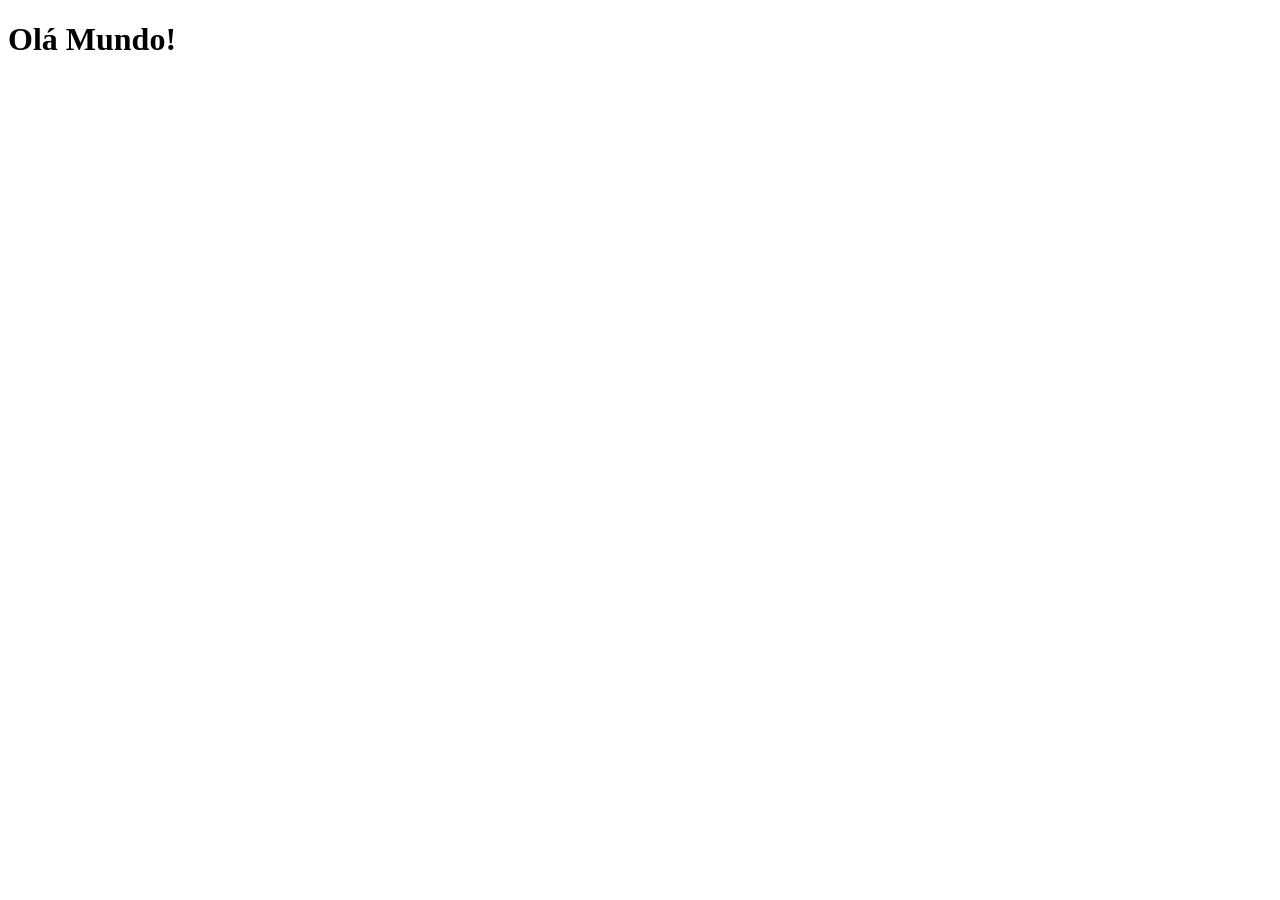
==== index.html @ 0f396c63 "Create index.html" ====
<!DOCTYPE html>
<html lang="pt-br">
<head>
    <meta charset="UTF-8">
    <meta name="viewport" content="width=device-width, initial-scale=1.0">
    <link rel="shortcut icon" href="favicon.ico" type="image/x-icon">
    <title>Projeto Redes Sociais</title>
</head>
<body>
    <h1>Olá Mundo!</h1>
</body>
</html>
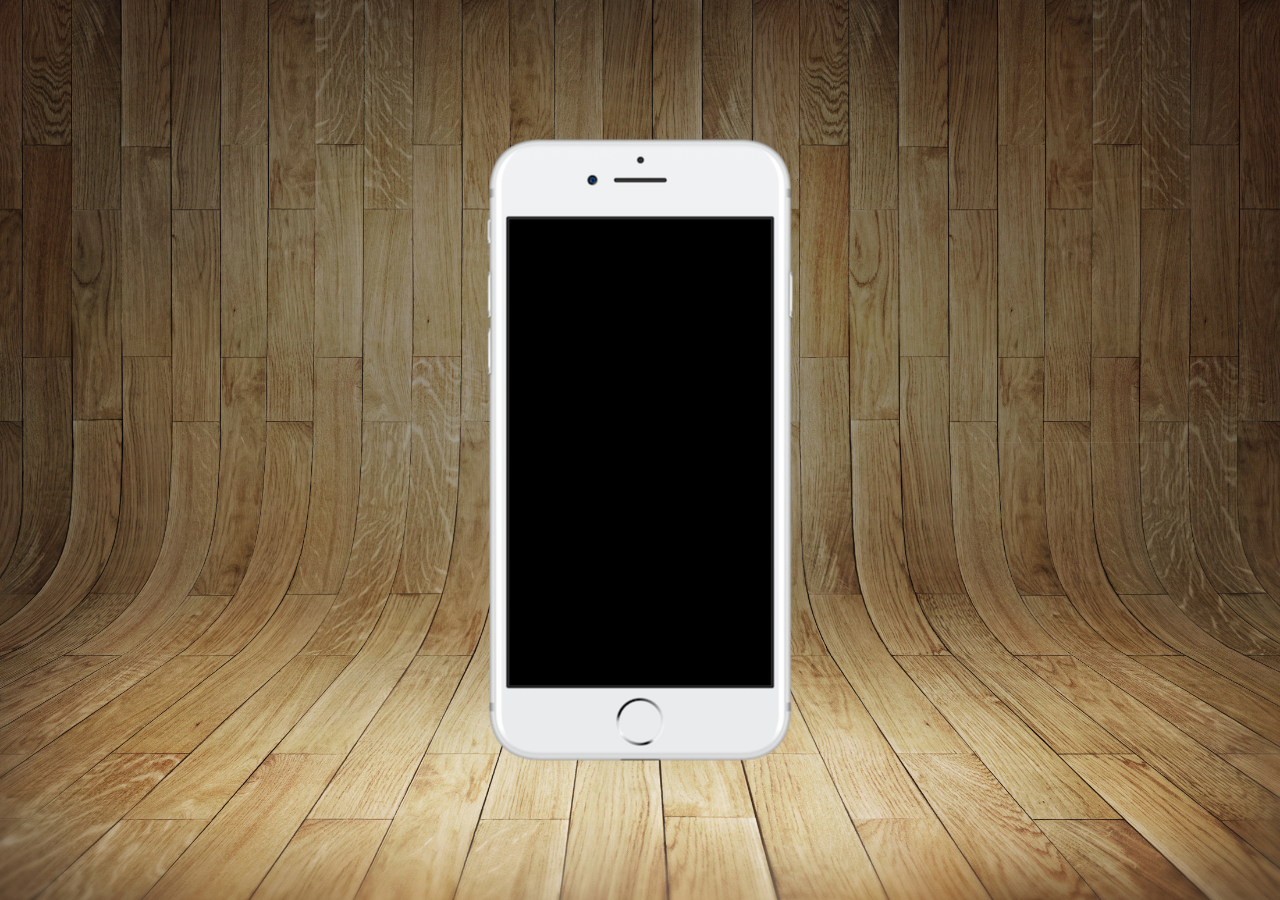
==== commit 1b7dd4bf: "criei o estilo do projeto" ====
--- a/index.html
+++ b/index.html
@@ -4,9 +4,17 @@
     <meta charset="UTF-8">
     <meta name="viewport" content="width=device-width, initial-scale=1.0">
     <link rel="shortcut icon" href="favicon.ico" type="image/x-icon">
+    <link rel="stylesheet" href="estilos/style.css">
     <title>Projeto Redes Sociais</title>
 </head>
 <body>
-    <h1>Olá Mundo!</h1>
+    <main>
+        <section id="telefone">
+
+        </section>
+        <section id="redes-sociais">
+
+        </section>
+    </main>
 </body>
 </html>
--- a/estilos/style.css
+++ b/estilos/style.css
@@ -0,0 +1,35 @@
+@charset "UTF-8";
+
+* {
+    margin: 0px;
+    padding: 0px;
+    font-family: Arial, Helvetica, sans-serif;
+}
+
+html, body {
+    height: 100vh;
+    width: 100vw;
+    background-color: black;
+}
+
+body {
+    background: url('../imagens/fundo-madeira.jpg') no-repeat top center;
+    background-size: cover;
+    background-attachment: fixed;
+}
+
+main {
+    position: relative;
+    height: 100vh;
+}
+
+section#telefone {
+    position: absolute;
+    top: 50%;
+    left: 50%;
+    transform: translate(-50%, -50%);
+
+    height: 627px;
+    width: 311px;
+    background: url('../imagens/frame-iphone.png') no-repeat;
+}
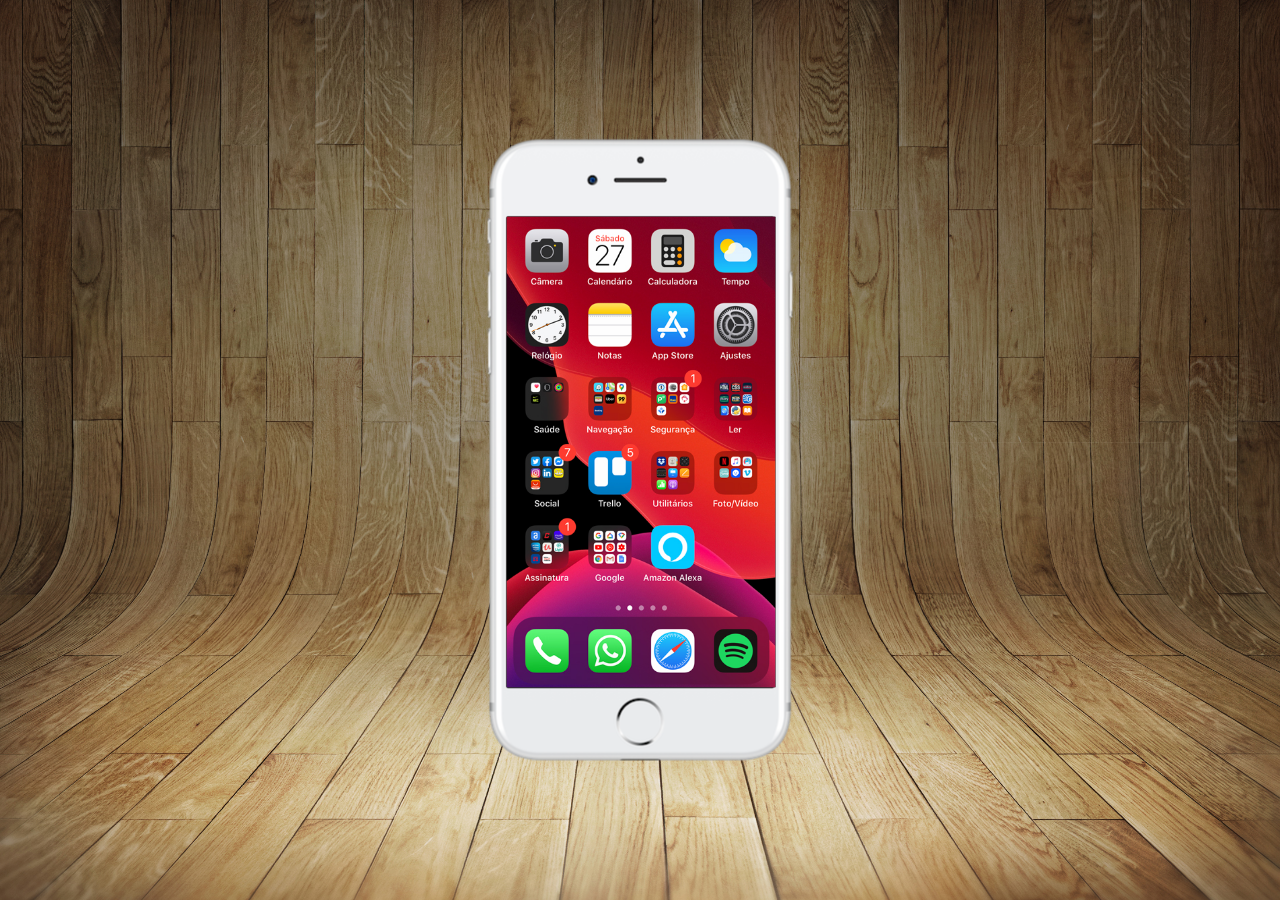
==== commit 4f57a791: "criei a tela home" ====
--- a/index.html
+++ b/index.html
@@ -10,7 +10,7 @@
 <body>
     <main>
         <section id="telefone">
-
+            <iframe src="home.html" name="tela" id="tela" frameborder="0" scrolling="no"></iframe>
         </section>
         <section id="redes-sociais">
 
--- a/estilos/style.css
+++ b/estilos/style.css
@@ -32,4 +32,12 @@
     height: 627px;
     width: 311px;
     background: url('../imagens/frame-iphone.png') no-repeat;
+}
+
+iframe#tela {
+    position: relative;
+    top: 80px;
+    left: 22px;
+    width: 269px;
+    height: 471px;
 }
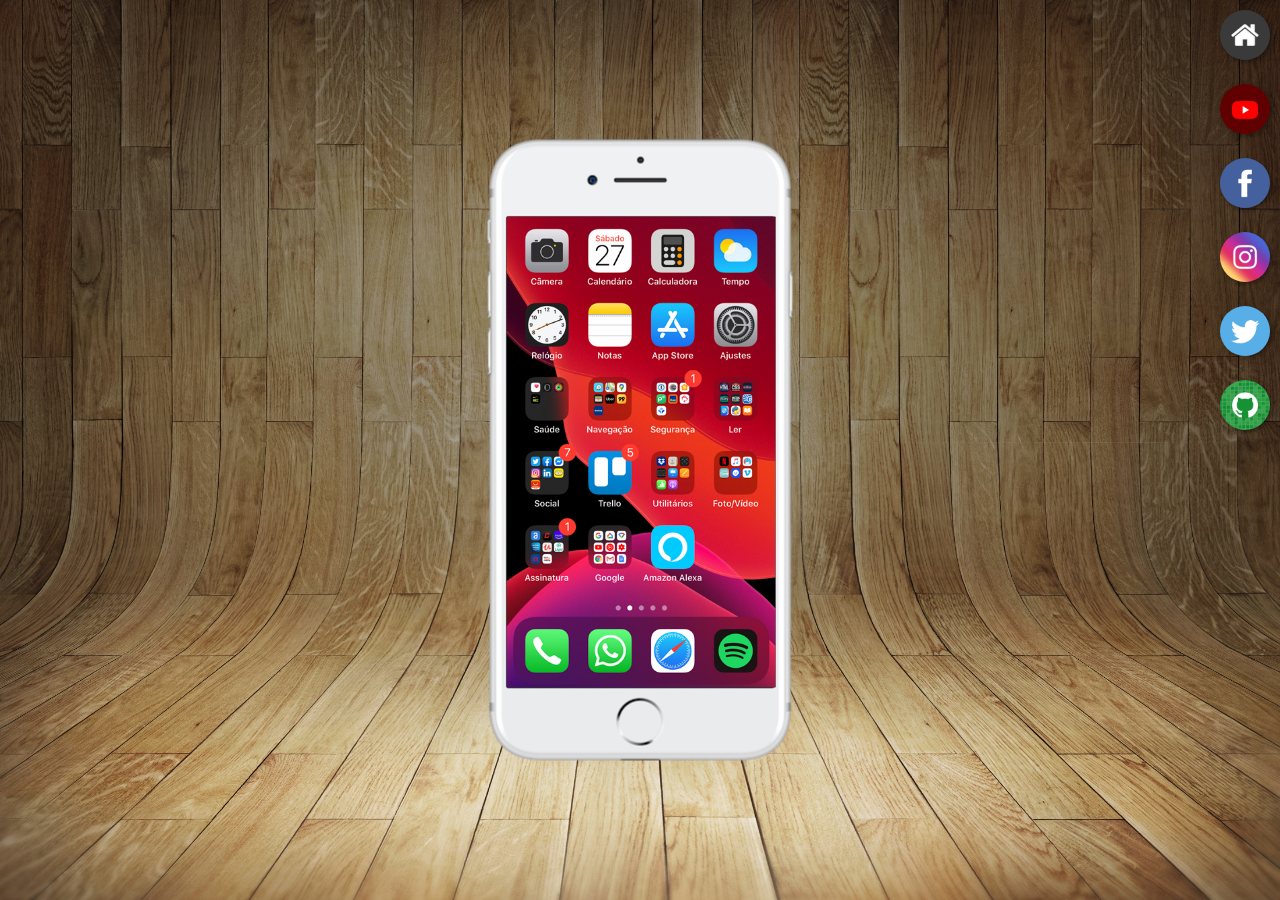
==== commit e4a1e83e: "criei botões na lateral" ====
--- a/index.html
+++ b/index.html
@@ -10,10 +10,17 @@
 <body>
     <main>
         <section id="telefone">
-            <iframe src="home.html" name="tela" id="tela" frameborder="0" scrolling="no"></iframe>
+            <iframe src="home.html" name="tela" id="tela" frameborder="0" scrolling="no">
+                seu navegador não é compatível com iframes
+            </iframe>
         </section>
         <section id="redes-sociais">
-
+            <a href="#" target="tela"><img src="imagens/logo-home.jpg" alt="home"></a><br>
+            <a href="#" target="tela"><img src="imagens/logo-youtube.jpg" alt="youtube"></a><br>
+            <a href="#" target="tela"><img src="imagens/logo-facebook.jpg" alt="facebook"></a><br>
+            <a href="#" target="tela"><img src="imagens/logo-instagram.jpg" alt="instagran"></a><br>
+            <a href="#" target="tela"><img src="imagens/logo-twitter.jpg" alt="twitter"></a><br>
+            <a href="#" target="tela"><img src="imagens/logo-github.jpg" alt=""></a>
         </section>
     </main>
 </body>
--- a/estilos/style.css
+++ b/estilos/style.css
@@ -40,4 +40,23 @@
     left: 22px;
     width: 269px;
     height: 471px;
+}
+
+section#redes-sociais{
+    text-align: right;
+}
+
+section#redes-sociais img{
+    width: 50px;
+    margin: 10px;
+    border-radius: 50%;
+    box-shadow: 2px 2px 5px rgba(0, 0, 0, 0.400);
+    box-sizing: border-box;
+}
+
+section#redes-sociais img:hover {
+    border: 2px solid white;
+    transform: translate(-3px, -3px);
+    box-shadow: 5px 5px 8px rgba(0, 0, 0, 0.616);
+    transition: transform .4s, border .6s;
 }
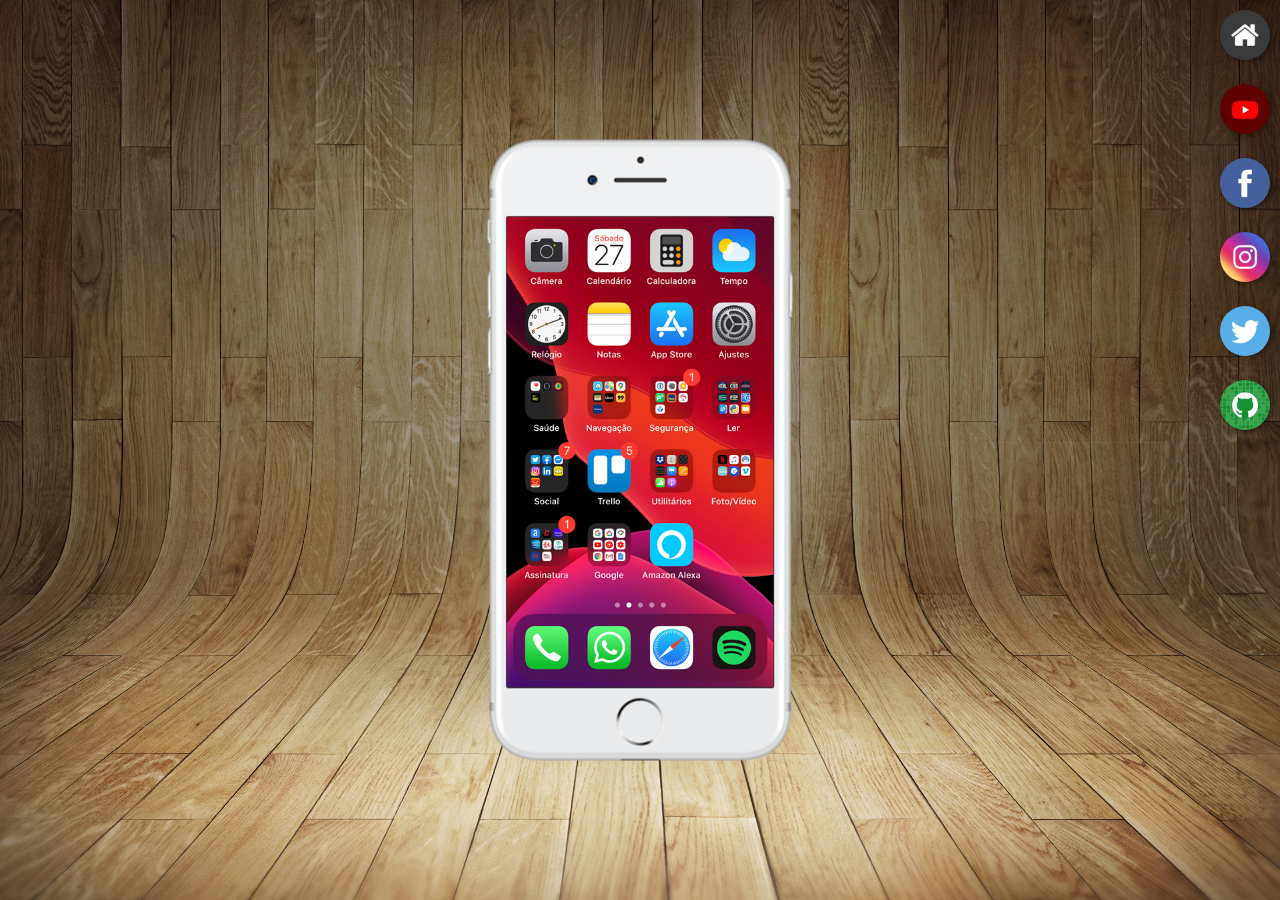
==== commit 10c1516f: "concluí demais paginas de rede social" ====
--- a/index.html
+++ b/index.html
@@ -10,17 +10,17 @@
 <body>
     <main>
         <section id="telefone">
-            <iframe src="home.html" name="tela" id="tela" frameborder="0" scrolling="no">
+            <iframe src="home.html" name="tela" id="tela" frameborder="0">
                 seu navegador não é compatível com iframes
             </iframe>
         </section>
         <section id="redes-sociais">
-            <a href="#" target="tela"><img src="imagens/logo-home.jpg" alt="home"></a><br>
-            <a href="#" target="tela"><img src="imagens/logo-youtube.jpg" alt="youtube"></a><br>
-            <a href="#" target="tela"><img src="imagens/logo-facebook.jpg" alt="facebook"></a><br>
-            <a href="#" target="tela"><img src="imagens/logo-instagram.jpg" alt="instagran"></a><br>
-            <a href="#" target="tela"><img src="imagens/logo-twitter.jpg" alt="twitter"></a><br>
-            <a href="#" target="tela"><img src="imagens/logo-github.jpg" alt=""></a>
+            <a href="home.html" target="tela"><img src="imagens/logo-home.jpg" alt="home"></a><br>
+            <a href="youtube.html" target="tela"><img src="imagens/logo-youtube.jpg" alt="youtube"></a><br>
+            <a href="facebook.html" target="tela"><img src="imagens/logo-facebook.jpg" alt="facebook"></a><br>
+            <a href="instagram.html" target="tela"><img src="imagens/logo-instagram.jpg" alt="instagran"></a><br>
+            <a href="twitter.html" target="tela"><img src="imagens/logo-twitter.jpg" alt="twitter"></a><br>
+            <a href="github.html" target="tela"><img src="imagens/logo-github.jpg" alt=""></a>
         </section>
     </main>
 </body>
--- a/estilos/style.css
+++ b/estilos/style.css
@@ -38,7 +38,7 @@
     position: relative;
     top: 80px;
     left: 22px;
-    width: 269px;
+    width: 267px;
     height: 471px;
 }
 
@@ -58,5 +58,5 @@
     border: 2px solid white;
     transform: translate(-3px, -3px);
     box-shadow: 5px 5px 8px rgba(0, 0, 0, 0.616);
-    transition: transform .4s, border .6s;
+    transition: transform .3s, border .5s;
 }
